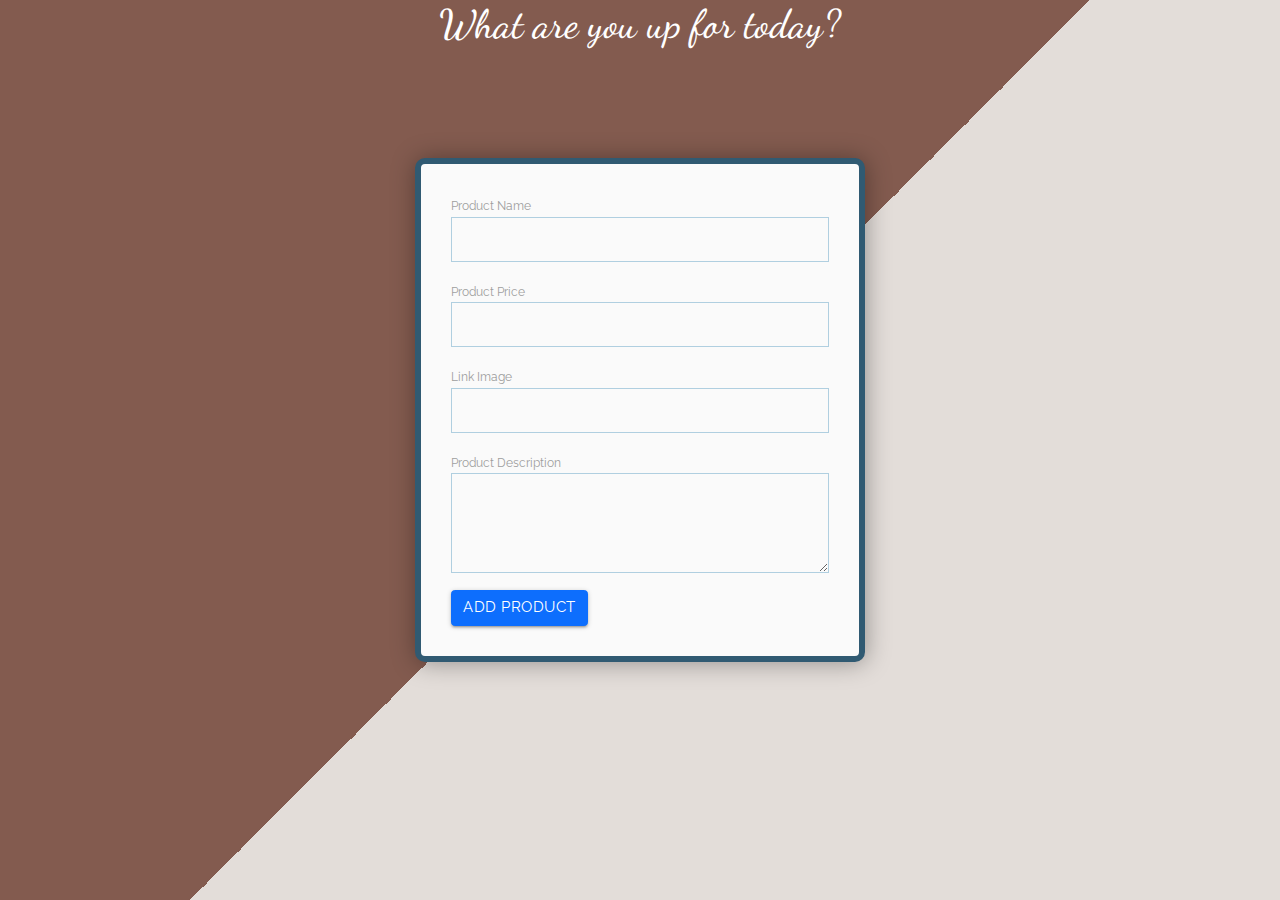
==== index.html @ 5f3179bb "Se agrega style" ====
<!DOCTYPE html>
<html lang="es">

<head>
    <meta charset="UTF-8">
    <meta name="viewport" content="width=device-width, initial-scale=1.0">
    <meta http-equiv="X-UA-Caompatible" content="ie=edge">
    <title>Materilize | Carrousel</title>

    <!-- Fonts -->
    <link href="https://fonts.googleapis.com/css?family=Dancing+Script|Raleway:500,600&display=swap" rel="stylesheet">

    <!-- Materialize.css -->
    <link rel="stylesheet" href="https://cdnjs.cloudflare.com/ajax/libs/materialize/1.0.0/css/materialize.min.css">

    <!-- CSS Estilos -->
    <link rel="stylesheet" href="css/bootstrap.min.css">
    <link rel="stylesheet" href="css/all.min.css">
    <link rel="stylesheet" href="css/main.css">

</head>

<body>
    <div class="container">
        <div class="row">
            <div class="col s12">
                <h1 class="center-align titulo">What are you up for today?</h1>
                <div class="row" id="dataRow">
                </div>
            </div>
        </div>
    </div>
    <section id="productHeader">
        <div class=" my-Container m-auto">
            <!--Add product section-->

            <form class="form-style-9">
                <ul>
                    <li>
                        <label for="productName">Product Name</label>
                        <input onkeyup="disableBtn()" id='productName' type="text"
                            class="field-style field-full align-none">
                    </li>

                    <li class="form-group">
                        <label for="productPrice">Product Price</label>
                        <input onkeyup="disableBtn()" id='productPrice' type="text"
                            class="field-style field-full align-none"">
                    </li>
                    <li class=" form-group">
                        <label for="productImg">Link Image</label>
                        <input onkeyup="disableBtn()" id='productImg' type="text"
                            class="field-style field-full align-none">
                    </li>
                    <li class="form-group">
                        <label for="productText">Product Description</label>
                        <textarea onkeyup="disableBtn()" id='productDesc' class="field-style" rows="3"></textarea>
                    </li>
                    <button id='productBtn' type="submit" class="btn btn-primary">Add product</button>
                </ul>
            </form>


            <!--end product section-->

        </div>
    </section>
    <!-- Materialize.js -->
    <script src="https://cdnjs.cloudflare.com/ajax/libs/materialize/1.0.0/js/materialize.min.js"></script>

    <!-- JS Main -->
    <script src="js/main.js"></script>
</body>

</html>
---- css/main.css ----
body {
    font-family: 'segoe ui light';
    background-color: #f2f2f2;
}

i {
    cursor: pointer;
}


/***********************************/
#searchItem {
    position: relative;
}

.mySearch {
    position: absolute;
    top: 10px;
    right: 0;
}

.form-style-9{
	max-width: 450px;
	background: #FAFAFA;
	padding: 30px;
	margin: 50px auto;
	box-shadow: 1px 1px 25px rgba(0, 0, 0, 0.35);
	border-radius: 10px;
	border: 6px solid #305A72;
}
.form-style-9 ul{
	padding:0;
	margin:0;
	list-style:none;
}
.form-style-9 ul li{
	display: block;
	margin-bottom: 10px;
	min-height: 35px;
}
.form-style-9 ul li  .field-style{
	box-sizing: border-box; 
	-webkit-box-sizing: border-box;
	-moz-box-sizing: border-box; 
	padding: 8px;
	outline: none;
	border: 1px solid #B0CFE0;
	-webkit-transition: all 0.30s ease-in-out;
	-moz-transition: all 0.30s ease-in-out;
	-ms-transition: all 0.30s ease-in-out;
	-o-transition: all 0.30s ease-in-out;

}.form-style-9 ul li  .field-style:focus{
	box-shadow: 0 0 5px #B0CFE0;
	border:1px solid #B0CFE0;
}
.form-style-9 ul li .field-split{
	width: 49%;
}
.form-style-9 ul li .field-full{
	width: 100%;
}
.form-style-9 ul li input.align-left{
	float:left;
}
.form-style-9 ul li input.align-right{
	float:right;
}
.form-style-9 ul li textarea{
	width: 100%;
	height: 100px;
}
.form-style-9 ul li input[type="button"], 
.form-style-9 ul li input[type="submit"] {
	-moz-box-shadow: inset 0px 1px 0px 0px #3985B1;
	-webkit-box-shadow: inset 0px 1px 0px 0px #3985B1;
	box-shadow: inset 0px 1px 0px 0px #3985B1;
	background-color: #216288;
	border: 1px solid #17445E;
	display: inline-block;
	cursor: pointer;
	color: #FFFFFF;
	padding: 8px 18px;
	text-decoration: none;
	font: 12px Arial, Helvetica, sans-serif;
}
.form-style-9 ul li input[type="button"]:hover, 
.form-style-9 ul li input[type="submit"]:hover {
	background: linear-gradient(to bottom, #2D77A2 5%, #337DA8 100%);
	background-color: #28739E;
}

* {
    margin: 0; 
    padding: 0;
    box-sizing: border-box;
}

body { 
    min-height: 100vh;
    background-image: linear-gradient(-45deg, #e3ddd9 50%, #835b4f 50%);
    font-family: 'Raleway', sans-serif;
}

.titulo {
    font-size: 40px;
    font-family: 'Dancing Script', cursive;
    margin-bottom: 40px;
    color: #fff;
}

.subtitulo {
    margin: 0;
    color: #000;
    display: inline;
    font-size: 50px;
    font-weight: 500;
    text-transform: uppercase;
}

.sabor { 
    color: #fff;
    margin: 7px 0;
    font-size: 50px;
    font-weight: 600;
    text-shadow: 2px 2px 1px rgba(0,0,0,0.7);
    font-family: 'Dancing Script', cursive;
    margin-top: 0;
}

.linea-division {
    width: 80%;
    height: 2px;
    background-color: #36221c;
}

/* ------------------------- */
/* Estilos de Materialize */
/* ------------------------- */
.carousel {
    min-height: 500px;
}

.carousel .carousel-item {
    display: flex;
    flex-direction: column;
    justify-content: center;
    align-items: center;
    user-select: none;
    width: 500px;
    height: 500px;
}

.carousel .carousel-item img {
    width: 100%;
    height: 100%;
    object-fit: cover;
    position: absolute;
    top: 0;
    left: 0;
    z-index: -1;
    border-radius: 15px;
}

.carousel .indicators .indicator-item {
    border-radius: 0;
    transform: rotate(45deg);
    margin: 0 15px;
    background: #36221c;
}
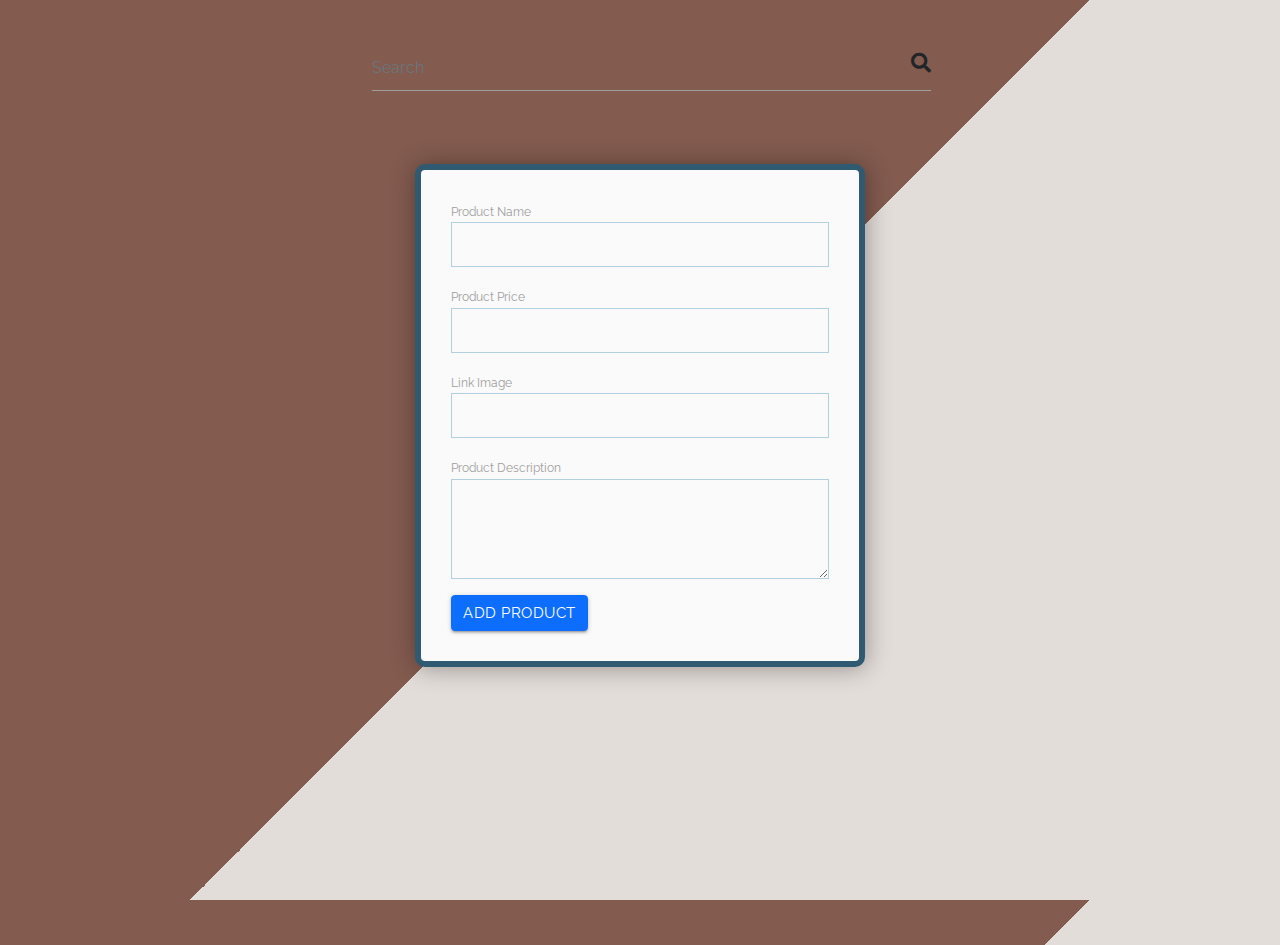
==== commit 0ecb14b9: "cambios en style" ====
--- a/index.html
+++ b/index.html
@@ -21,15 +21,19 @@
 </head>
 
 <body>
-    <div class="container">
-        <div class="row">
-            <div class="col s12">
-                <h1 class="center-align titulo">What are you up for today?</h1>
-                <div class="row" id="dataRow">
-                </div>
+  
+    </div>
+    <section class="my-5">
+        <div class="container">
+
+            <div id="searchItem" class="w-50 my-4" style="margin-left: 26%;">
+                <input type="text" placeholder="Search" class="form-control" id="mySearchInp">
+                <i class="fas fa-lg fa-search mySearch"></i>
+            </div>
+            <div class="row" id="dataRow">
             </div>
         </div>
-    </div>
+    </section>
     <section id="productHeader">
         <div class=" my-Container m-auto">
             <!--Add product section-->
--- a/css/main.css
+++ b/css/main.css
@@ -114,25 +114,20 @@
     color: #000;
     display: inline;
     font-size: 50px;
-    font-weight: 500;
+    font-weight: 400;
     text-transform: uppercase;
 }
 
 .sabor { 
     color: #fff;
     margin: 7px 0;
-    font-size: 50px;
-    font-weight: 600;
+    font-size: 40px;
+    font-weight: 300;
     text-shadow: 2px 2px 1px rgba(0,0,0,0.7);
     font-family: 'Dancing Script', cursive;
     margin-top: 0;
 }
 
-.linea-division {
-    width: 80%;
-    height: 2px;
-    background-color: #36221c;
-}
 
 /* ------------------------- */
 /* Estilos de Materialize */
@@ -149,13 +144,13 @@
     user-select: none;
     width: 500px;
     height: 500px;
+    background-color: #dcdada69;
 }
 
 .carousel .carousel-item img {
     width: 100%;
     height: 100%;
     object-fit: cover;
-    position: absolute;
     top: 0;
     left: 0;
     z-index: -1;
